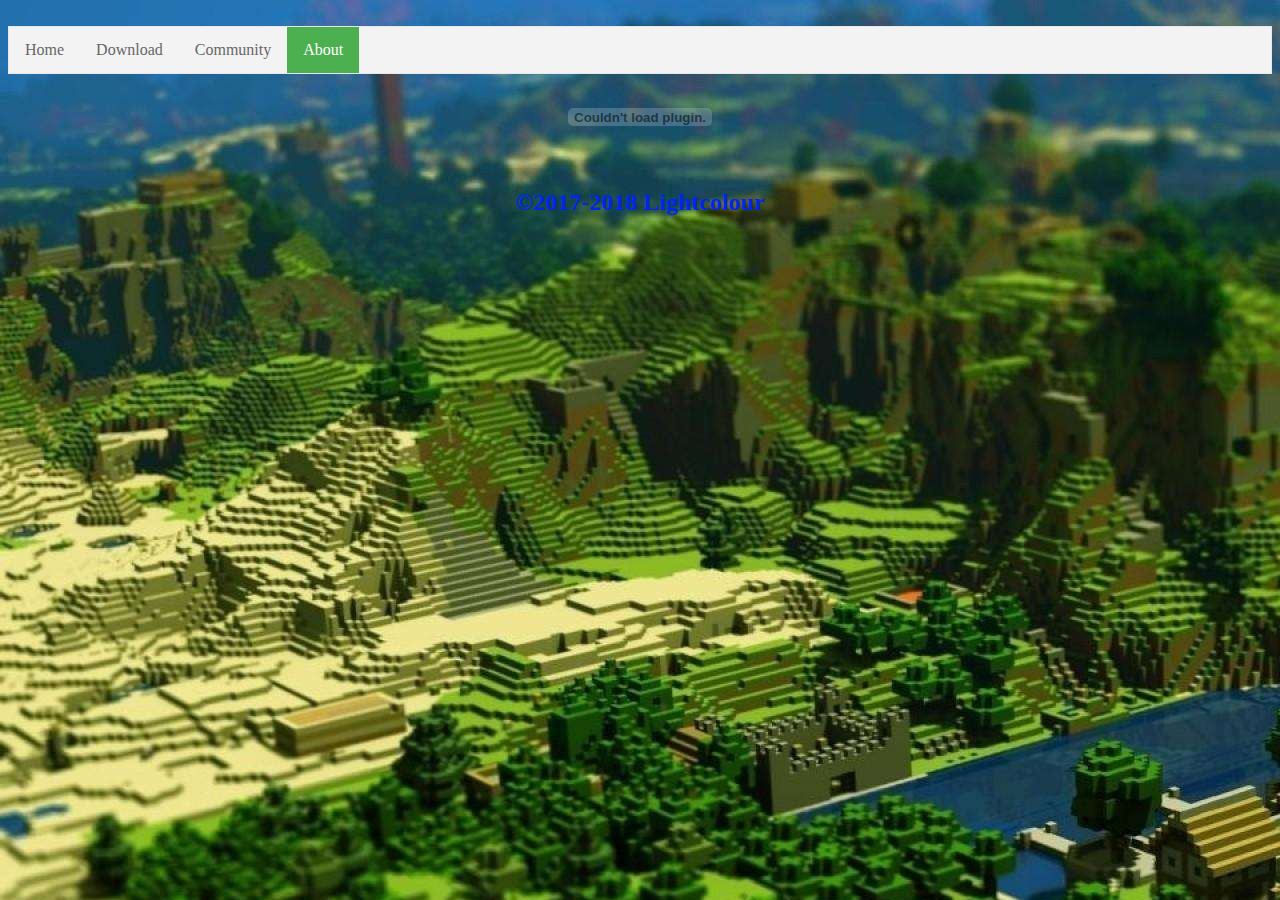
==== index/About.html @ 2cc97ec4 "up" ====
<!doctype html>
<html xmlns="http://www.w3.org/1999/html">
<head>
    <meta charset="utf-8">
    <title>Ligthcolour的主页</title>
    <meta http-equiv="X-UA-Compatible" content="IE=edge,chrome=1">
    <meta name="viewport" content="width=device-width, initial-scale=1.0">
    <meta name="description" content="CSS buttons with pseudo-elements" />
    <meta name="keywords" content="css, css3, pseudo, buttons, anchor, before, after, web design" />
    <meta http-equiv="X-UA-Compatible" content="IE=edge,chrome=1">
    <meta name="viewport" content="width=device-width, initial-scale=1.0">
    <meta name="description" content="CSS buttons with pseudo-elements" />
    <meta name="keywords" content="css, css3, pseudo, buttons, anchor, before, after, web design" />
    <meta http-equiv="X-UA-Compatible" content="IE=edge">
    <meta name="viewport" content="width=device-width, initial-scale=1">
    <meta name="description" content="">
    <meta name="author" content="">

    <link rel="stylesheet" type="text/css" href="../css/index.css" />
    <link rel="stylesheet" type="text/css" href="../css/nav.css">

</head>

<body>
<ul>
    <li><a href="../index.html">Home</a></li>
    <li><a href="index/Download.html">Download</a></li>
    <li><a href="index/community.html">Community</a></li>
    <li><a class="active" href="index/About.html">About</a></li>
</ul>


<embed  src="//music.163.com/style/swf/widget.swf?sid=509313150&type=2&auto=1&width=320&height=66" width="340" height="86"  allowNetworking="all"></embed>

<blockquote>
    <h6><span style="color: rgb(0,37,236);"><font size="5">©2017-2018 Lightcolour</font></span></h6>
</blockquote>


</div>
</body>
</html>
---- css/index.css ----
body{
  text-align:center;
}
body:before{
  content:'';
  height:100%;
  display:inline-block;
  vertical-align:middle;
}
button{
  background:#1AAB8A;
  color:#fff;
  border:none;
  position:relative;
  height:60px;
  font-size:1.6em;
  padding:0 2em;
  cursor:pointer;
  transition:800ms ease all;
  outline:none;
}
button:hover{
  background:#fff;
  color:#5100FF;
}
button:before,button:after{
  content:'';
  position:absolute;
  top:0;
  right:0;
  height:2px;
  width:0;
  background: #9100FF;
  transition:400ms ease all;
}
button:after{
  right:inherit;
  top:inherit;
  left:0;
  bottom:0;
}
button:hover:before,button:hover:after{
  width:100%;
  transition:800ms ease all;
}

body{
  background-image:url(../img/background.jpg);
  background-attachment:fixed
}

ul {
  list-style-type: none;
  margin: 0;
  padding: 0;
  overflow: hidden;
  border: 1px solid #e7e7e7;
  background-color: #f3f3f3;
}

li {
  float: left;
}

li a {
  display: block;
  color: #666;
  text-align: center;
  padding: 14px 16px;
  text-decoration: none;
}

li a:hover:not(.active) {
  background-color: #ddd;
}

li a.active {
  color: white;
  background-color: #4CAF50;
}
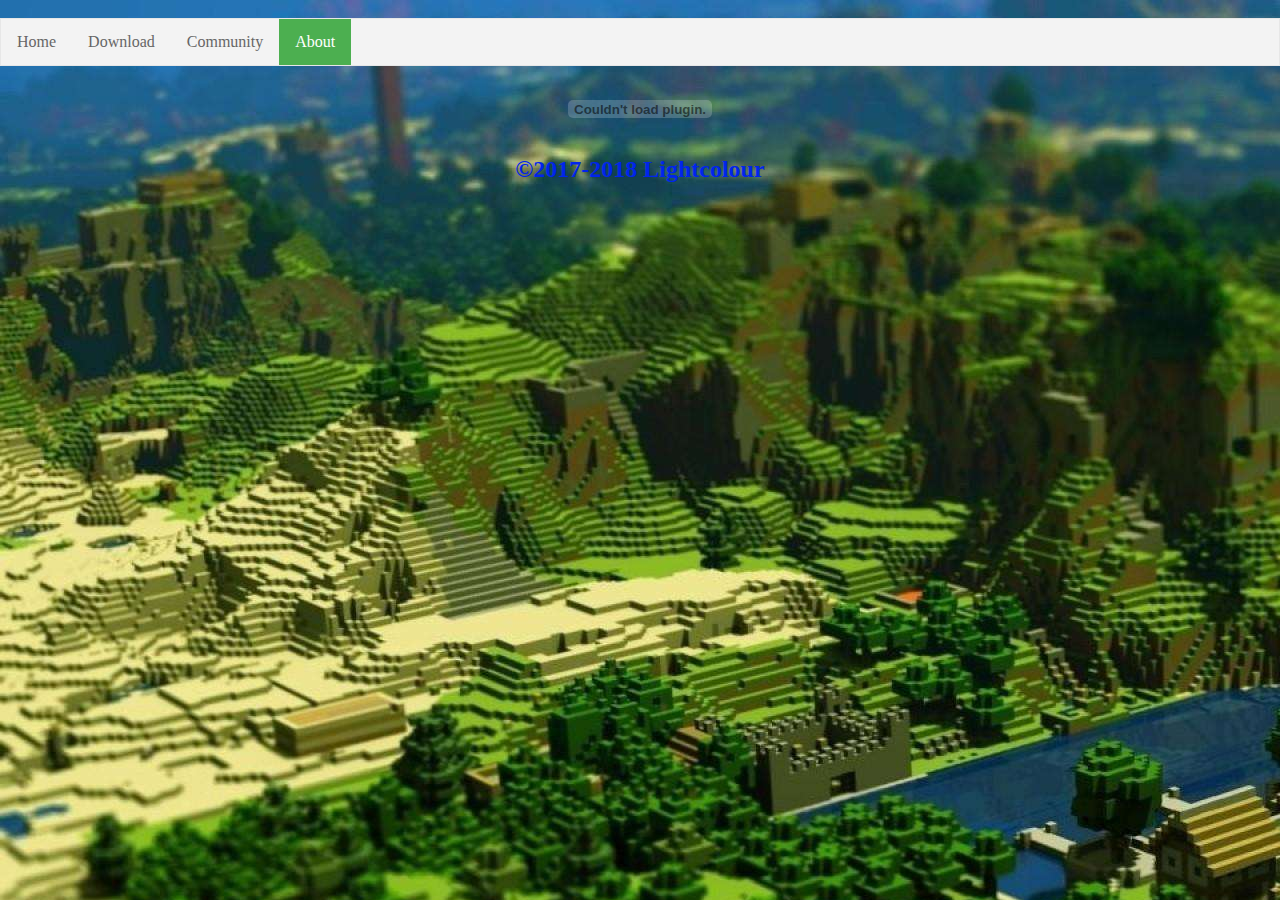
==== commit dc2642fe: "up" ====
--- a/index/About.html
+++ b/index/About.html
@@ -2,19 +2,8 @@
 <html xmlns="http://www.w3.org/1999/html">
 <head>
     <meta charset="utf-8">
-    <title>Ligthcolour的主页</title>
-    <meta http-equiv="X-UA-Compatible" content="IE=edge,chrome=1">
-    <meta name="viewport" content="width=device-width, initial-scale=1.0">
-    <meta name="description" content="CSS buttons with pseudo-elements" />
-    <meta name="keywords" content="css, css3, pseudo, buttons, anchor, before, after, web design" />
-    <meta http-equiv="X-UA-Compatible" content="IE=edge,chrome=1">
-    <meta name="viewport" content="width=device-width, initial-scale=1.0">
-    <meta name="description" content="CSS buttons with pseudo-elements" />
-    <meta name="keywords" content="css, css3, pseudo, buttons, anchor, before, after, web design" />
-    <meta http-equiv="X-UA-Compatible" content="IE=edge">
-    <meta name="viewport" content="width=device-width, initial-scale=1">
-    <meta name="description" content="">
-    <meta name="author" content="">
+    <title>About</title>
+
 
     <link rel="stylesheet" type="text/css" href="../css/index.css" />
     <link rel="stylesheet" type="text/css" href="../css/nav.css">
@@ -24,8 +13,8 @@
 <body>
 <ul>
     <li><a href="../index.html">Home</a></li>
-    <li><a href="index/Download.html">Download</a></li>
-    <li><a href="index/community.html">Community</a></li>
+    <li><a href="Download.html">Download</a></li>
+    <li><a href="Community.html">Community</a></li>
     <li><a class="active" href="index/About.html">About</a></li>
 </ul>
 
--- a/css/index.css
+++ b/css/index.css
@@ -80,4 +80,9 @@
   background-color: #4CAF50;
 }
 
+* {
+  margin: 0;
+  padding: 0;
+}
 
+
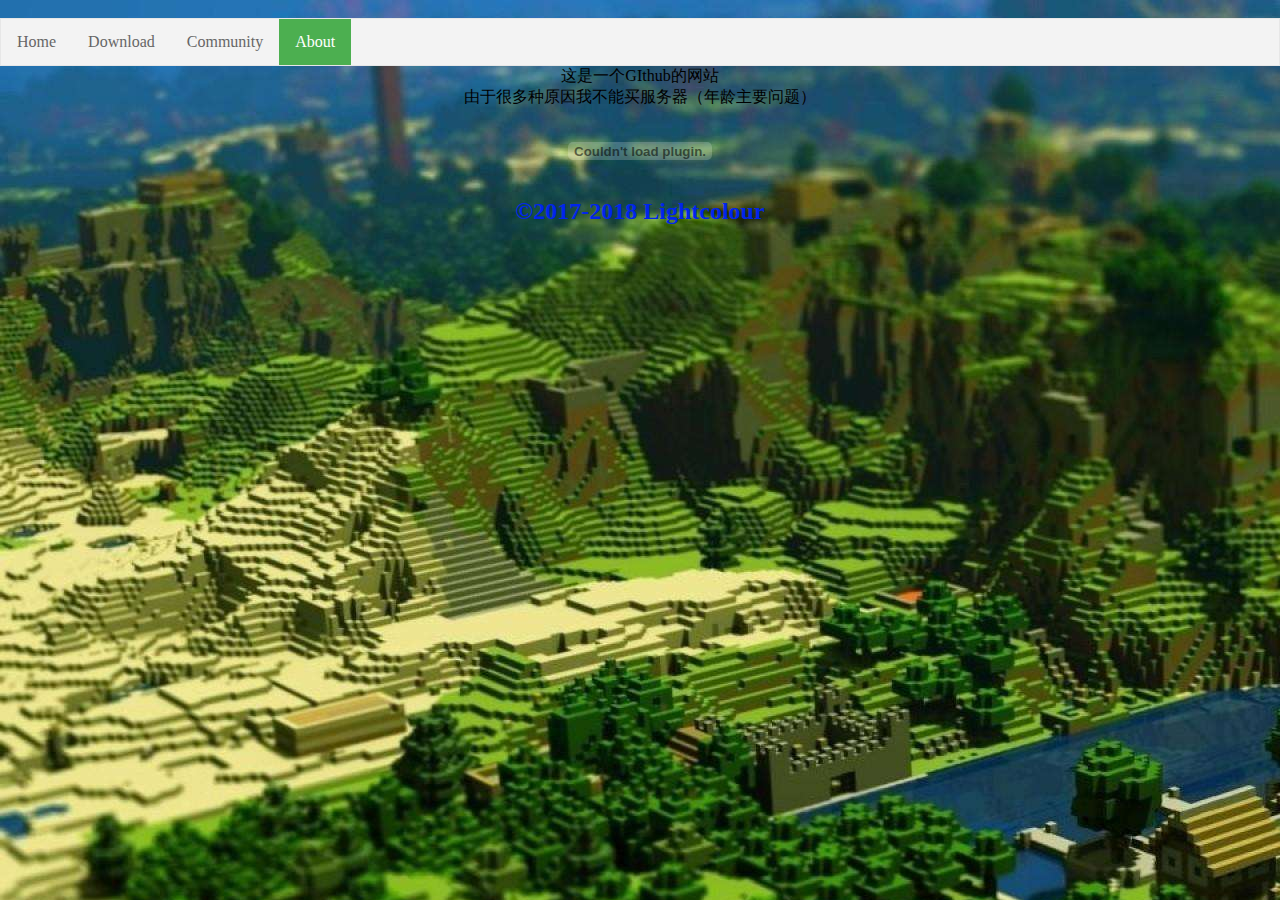
==== commit 866946f4: "up" ====
--- a/index/About.html
+++ b/index/About.html
@@ -19,6 +19,19 @@
 </ul>
 
 
+<div style="padding: auto;">
+    <p>
+        这是一个GIthub的网站
+    </p>
+    <p>
+        由于很多种原因我不能买服务器（年龄主要问题）
+    </p>
+
+</div>
+
+
+
+
 <embed  src="//music.163.com/style/swf/widget.swf?sid=509313150&type=2&auto=1&width=320&height=66" width="340" height="86"  allowNetworking="all"></embed>
 
 <blockquote>
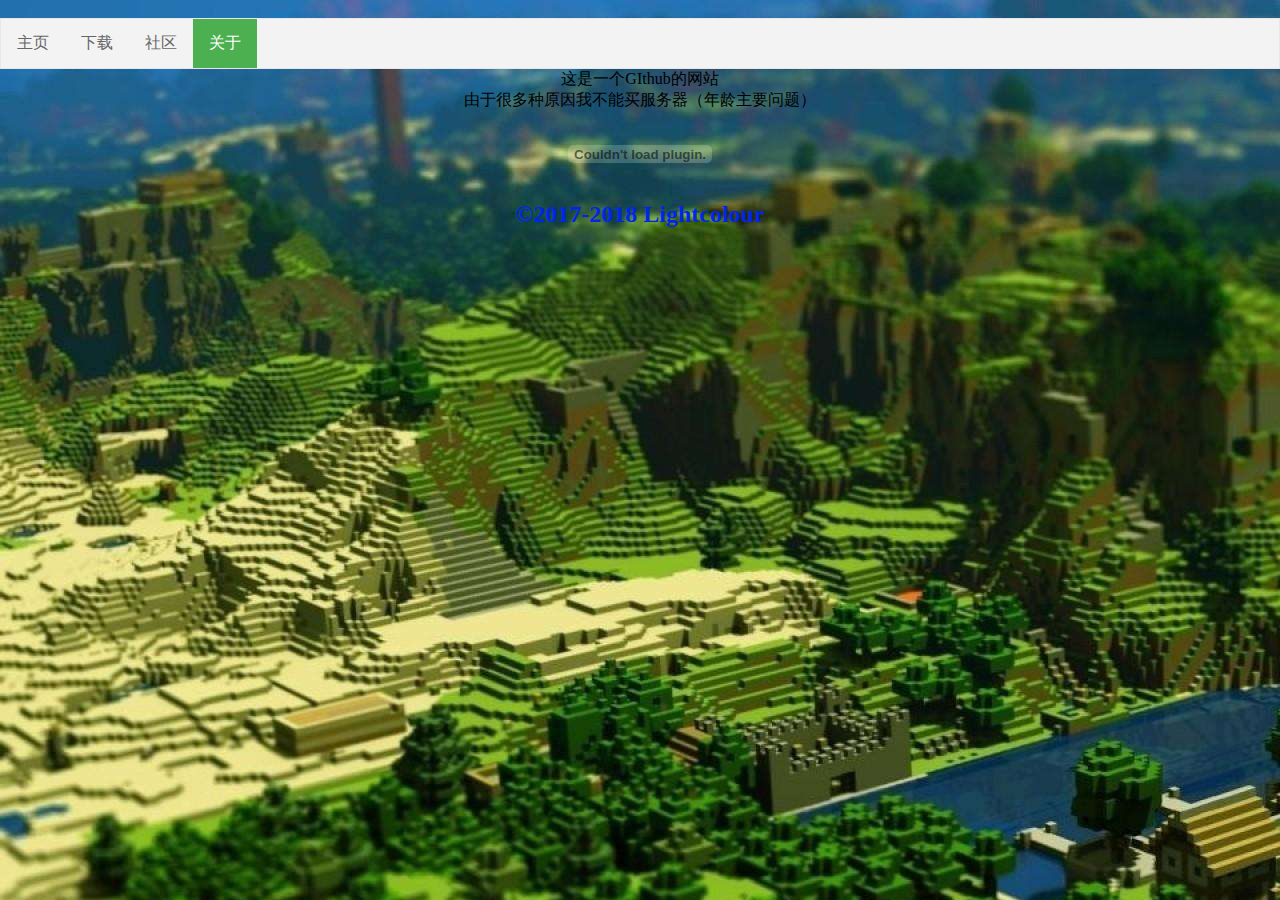
==== commit ec1a5ac2: "233" ====
--- a/index/About.html
+++ b/index/About.html
@@ -12,10 +12,10 @@
 
 <body>
 <ul>
-    <li><a href="../index.html">Home</a></li>
-    <li><a href="Download.html">Download</a></li>
-    <li><a href="Community.html">Community</a></li>
-    <li><a class="active" href="index/About.html">About</a></li>
+    <li><a href="../index.html">主页</a></li>
+    <li><a href="Download.html">下载</a></li>
+    <li><a href="Community.html">社区</a></li>
+    <li><a class="active" href="index/About.html">关于</a></li>
 </ul>
 
 
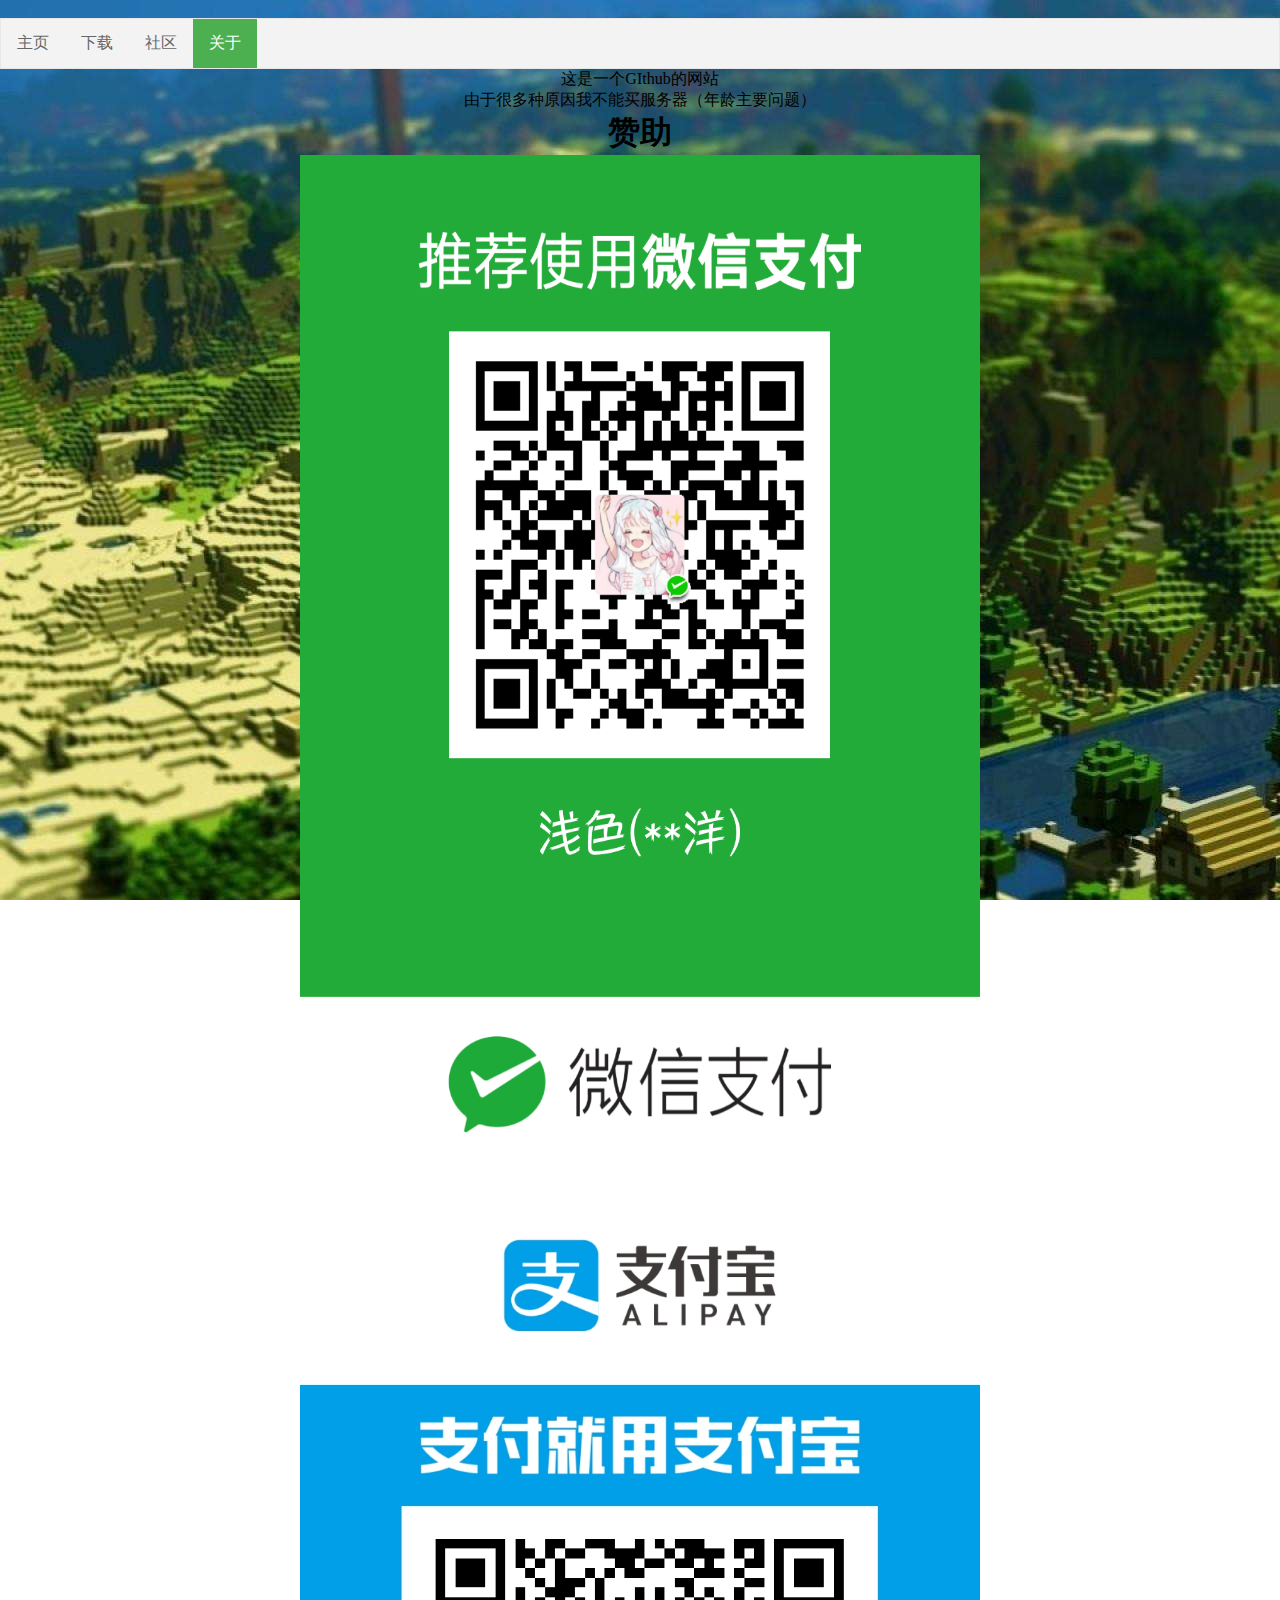
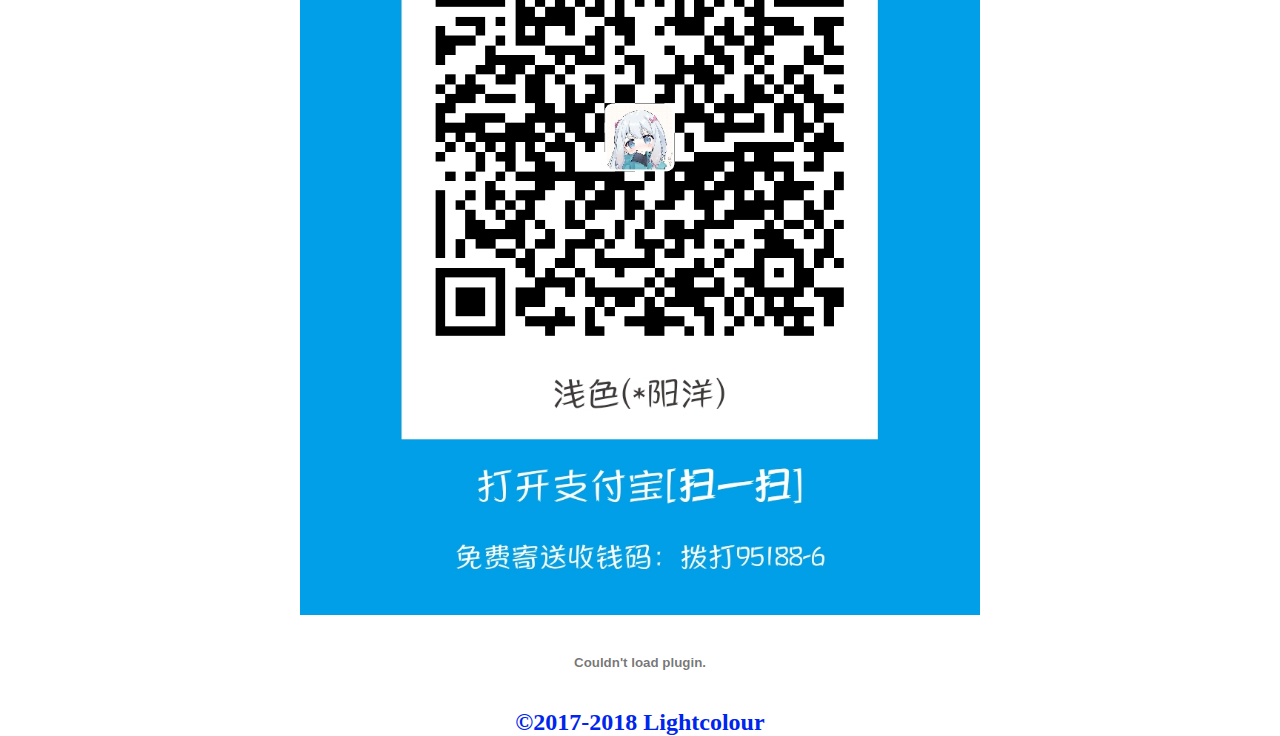
==== commit 44769474: "233" ====
--- a/index/About.html
+++ b/index/About.html
@@ -27,7 +27,15 @@
         由于很多种原因我不能买服务器（年龄主要问题）
     </p>
 
-</div>
+    <div>
+        <h1>赞助</h1>
+
+        <img src="../img/weixin.png" height="1028" width="680"/>
+
+
+    <img src="../img/zhifubao.jpg" height="1028" width="680"/>
+
+    </div>
 
 
 
